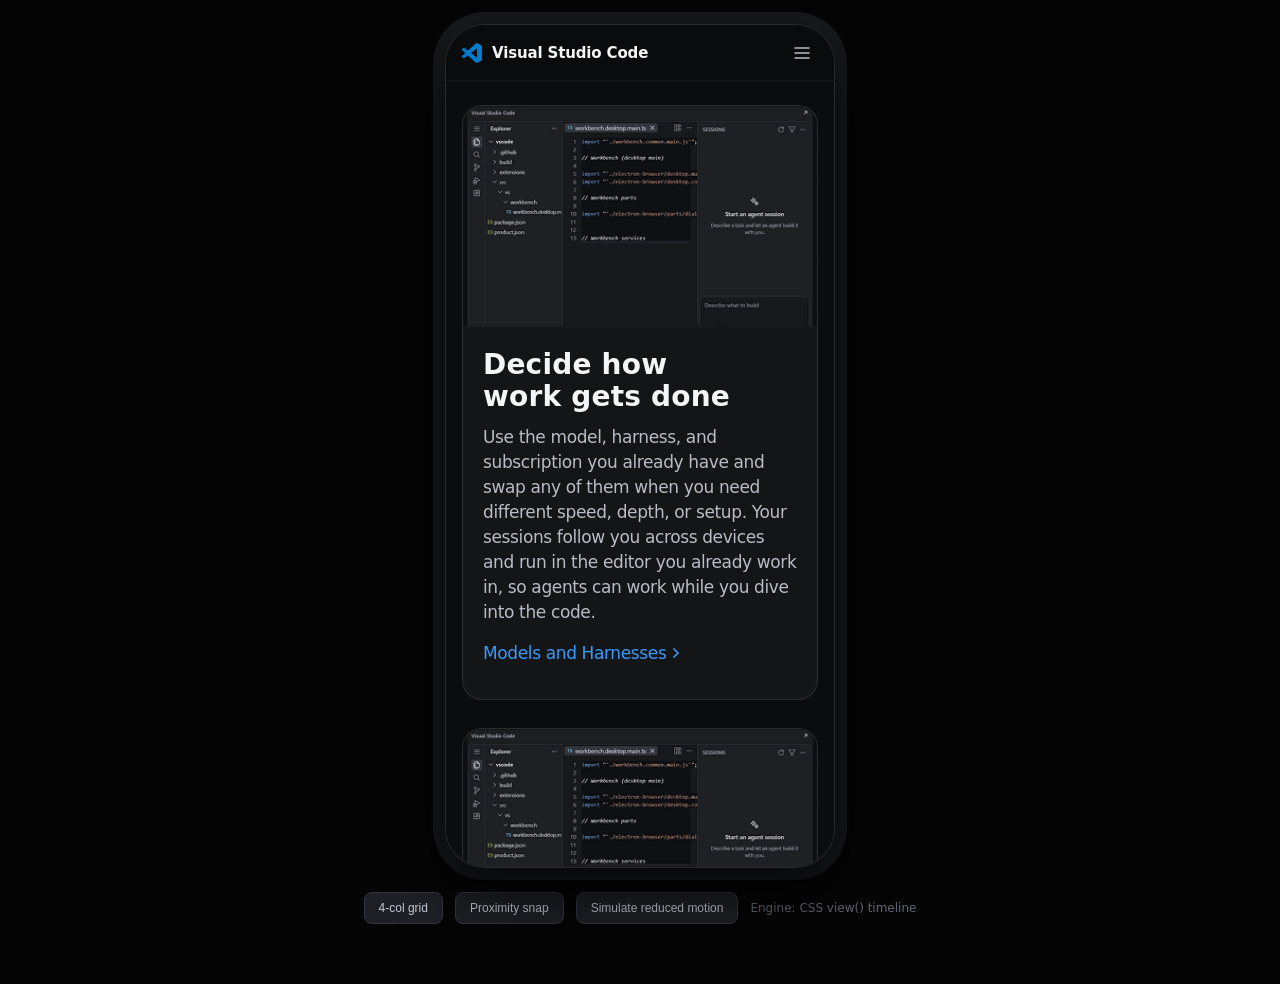
==== index.html @ 94168d84 "Scroll-focus pillars prototype: view() timeline image scale/fade, IO fallback, reduced-motion handli" ====
<!DOCTYPE html>
<html lang="en">
<head>
  <meta charset="UTF-8">
  <meta name="viewport" content="width=device-width, initial-scale=1.0">
  <title>VS Code Mobile — 3 Pillars (scroll focus)</title>
  <link rel="stylesheet" href="styles.css">
</head>
<body>
  <!-- 390 x 844 device preview. The frame itself is the scroll container so the
       view() timelines and proximity snap behave like they would on a phone. -->
  <div class="device-container">
    <div class="device-frame" id="deviceFrame" tabindex="0" role="region" aria-label="Mobile preview, scrollable">

      <header class="mobile-header">
        <div class="logo">
          <svg class="logo__mark" width="20" height="20" viewBox="0 0 20 20" fill="none" xmlns="http://www.w3.org/2000/svg" aria-hidden="true">
            <path fill-rule="evenodd" clip-rule="evenodd" d="M14.1824 19.8634C14.4974 19.9861 14.8566 19.9783 15.1745 19.8253L19.2922 17.8439C19.7248 17.6357 20 17.1978 20 16.7174V3.28266C20 2.80226 19.7249 2.36436 19.2922 2.15616L15.1745 0.174751C14.7572 -0.0260259 14.2689 0.0231519 13.9027 0.289389C13.8504 0.327422 13.8006 0.369886 13.7538 0.416682L5.87101 7.6083L2.43744 5.00193C2.11781 4.7593 1.67073 4.77918 1.37387 5.04922L0.272606 6.05098C-0.0905104 6.38129 -0.0909266 6.95255 0.271707 7.28339L3.24942 10L0.271707 12.7166C-0.0909266 13.0475 -0.0905104 13.6188 0.272606 13.9491L1.37387 14.9508C1.67073 15.2209 2.11781 15.2407 2.43744 14.9981L5.87101 12.3917L13.7538 19.5833C13.8785 19.7081 14.0249 19.8021 14.1824 19.8634ZM15.003 5.45979L9.02182 10L15.003 14.5402V5.45979Z" fill="#007ACC"/>
          </svg>
          <span class="logo__title">Visual Studio Code</span>
        </div>
        <button class="menu-toggle" aria-label="Toggle navigation menu">
          <svg width="20" height="20" viewBox="0 0 20 20" fill="none" aria-hidden="true">
            <path d="M3 5H17M3 10H17M3 15H17" stroke="currentColor" stroke-width="1.5" stroke-linecap="round"/>
          </svg>
        </button>
      </header>

      <main class="mobile-main">

        <section class="pillars-section" aria-labelledby="pillars-heading">
          <h1 id="pillars-heading" class="visually-hidden">Core pillars</h1>

          <div class="grid-overlay" id="gridOverlay" aria-hidden="true">
            <div class="grid-col"></div>
            <div class="grid-col"></div>
            <div class="grid-col"></div>
            <div class="grid-col"></div>
          </div>

          <div class="pillars-container">

            <!-- All content stays in the DOM and is never aria-hidden.
                 Scroll position only drives the visual emphasis (--focus). -->

            <article class="pillar-card" id="pillar-1">
              <figure class="pillar-card__media">
                <img src="assets/pillar-screenshot.png" alt="VS Code editor with the Explorer, an open TypeScript file, and the agent Sessions panel ready to start a session." loading="eager">
              </figure>
              <div class="pillar-card__body">
                <h2 class="pillar-card__title">Decide how work gets done</h2>
                <p class="pillar-card__subheading">
                  Use the model, harness, and subscription you already have and swap any of them when you need different speed, depth, or setup. Your sessions follow you across devices and run in the editor you already work in, so agents can work while you dive into the code.
                </p>
                <a class="pillar-card__cta" href="#">
                  <span>Models and Harnesses</span>
                  <svg width="12" height="12" viewBox="0 0 12 12" fill="none" aria-hidden="true">
                    <path d="M4 2L8 6L4 10" stroke="currentColor" stroke-width="1.75" stroke-linecap="round" stroke-linejoin="round"/>
                  </svg>
                </a>
              </div>
            </article>

            <article class="pillar-card" id="pillar-2">
              <figure class="pillar-card__media">
                <img src="assets/pillar-screenshot.png" alt="VS Code editor with the Explorer, an open TypeScript file, and the agent Sessions panel ready to start a session." loading="lazy">
              </figure>
              <div class="pillar-card__body">
                <h2 class="pillar-card__title">Scale what works</h2>
                <p class="pillar-card__subheading">
                  You don't have to run one session or one repo at a time. Orchestrate across sessions and repos to get through your backlog faster and jump into whichever one needs your input.
                </p>
                <a class="pillar-card__cta" href="#">
                  <span>Run agent sessions in parallel</span>
                  <svg width="12" height="12" viewBox="0 0 12 12" fill="none" aria-hidden="true">
                    <path d="M4 2L8 6L4 10" stroke="currentColor" stroke-width="1.75" stroke-linecap="round" stroke-linejoin="round"/>
                  </svg>
                </a>
              </div>
            </article>

            <article class="pillar-card" id="pillar-3">
              <figure class="pillar-card__media">
                <img src="assets/pillar-screenshot.png" alt="VS Code editor with the Explorer, an open TypeScript file, and the agent Sessions panel ready to start a session." loading="lazy">
              </figure>
              <div class="pillar-card__body">
                <h2 class="pillar-card__title">Build the system, not the solution</h2>
                <p class="pillar-card__subheading">
                  VS Code is yours to configure. Instructions, skills, custom agents, and hooks carry your team's standards into every session, while MCP servers connect agents to the systems you already use. Shape the whole development environment with extensions, languages, debuggers, and themes so it fits the way you work.
                </p>
                <a class="pillar-card__cta" href="#">
                  <span>Customizations</span>
                  <svg width="12" height="12" viewBox="0 0 12 12" fill="none" aria-hidden="true">
                    <path d="M4 2L8 6L4 10" stroke="currentColor" stroke-width="1.75" stroke-linecap="round" stroke-linejoin="round"/>
                  </svg>
                </a>
              </div>
            </article>

          </div>
        </section>

        <!-- Filler so the last card can reach the center of the viewport. -->
        <div class="scroll-tail" aria-hidden="true"></div>

      </main>

    </div>
  </div>

  <!-- Developer toolbar (not part of the design) -->
  <div class="dev-toolbar" aria-label="Prototype controls">
    <button id="toggleGridBtn" class="dev-btn" aria-pressed="false">4-col grid</button>
    <button id="toggleSnapBtn" class="dev-btn" aria-pressed="false">Proximity snap</button>
    <button id="toggleMotionBtn" class="dev-btn" aria-pressed="false">Simulate reduced motion</button>
    <button id="forceMotionBtn" class="dev-btn" aria-pressed="false" hidden>Force motion on (OS has reduce motion)</button>
    <span id="engineStatus" class="dev-status" role="status"></span>
  </div>

  <script src="script.js"></script>
</body>
</html>
---- styles.css ----
/* ------------------------------------------------------------------
   VS Code Mobile — 3 Pillars, scroll-focus variant
   Design: 390px mobile viewport, 4-column grid

   Interaction model
   - Normal vertical scrolling. No mandatory snap, nothing hijacked.
   - Title, copy and link are always fully visible.
   - The card image scales and fades to full as the card reaches the
     center of the viewport.
       Tier 1: CSS view() timeline (Chrome/Edge 115+, Safari 26+).
       Tier 2: IntersectionObserver toggles .is-in-view (Firefox).
   - prefers-reduced-motion: image always at full size, no animation.
   - Optional proximity snap (dev toggle): a card settles centered when
     the user stops near it. Never fights a fling, never traps content.
------------------------------------------------------------------ */

:root {
  --bg-color: #0b0c0e;
  --card-bg: rgba(255, 255, 255, 0.04);
  --card-border: rgba(255, 255, 255, 0.10);

  --text-primary: #f5f5f7;
  --text-secondary: #b8bcc6;
  --text-muted: #626773;
  --accent-blue: #007acc;
  --accent-blue-light: #3b99fc;

  --font-family: "SF Pro Text", "SF Pro Display", -apple-system, BlinkMacSystemFont, "Segoe UI Variable Text", "Segoe UI", system-ui, sans-serif;

  /* Apple small-breakpoint type ramp (<= 734px) */
  --type-headline-size: 32px;          /* typography-headline */
  --type-headline-lh: 1.125;
  --type-headline-ls: 0.004em;
  --type-headline-weight: 700;

  --type-headline-reduced-size: 28px;  /* typography-headline-reduced */
  --type-headline-reduced-lh: 1.14286;
  --type-headline-reduced-ls: 0.007em;

  --type-body-size: 17px;              /* typography-body */
  --type-body-lh: 1.47059;
  --type-body-ls: -0.022em;

  --type-cta-size: 17px;

  /* 390px grid spec */
  --frame-width: 390px;
  --frame-height: 844px;
  --header-height: 56px;
  --grid-margin: 16px;
  --grid-gutter: 12px;
  --grid-cols: 4;

  /* Image at rest (off-center) vs in focus (centered) */
  --media-scale-rest: 0.84;
  --media-opacity-rest: 0.35;
  --media-ease: cubic-bezier(0.22, 1, 0.36, 1);
}

* {
  box-sizing: border-box;
  margin: 0;
  padding: 0;
}

html, body {
  width: 100%;
  min-height: 100vh;
  background-color: #050506;
  font-family: var(--font-family);
  color: var(--text-primary);
  -webkit-font-smoothing: antialiased;
  -moz-osx-font-smoothing: grayscale;
}

body {
  display: flex;
  flex-direction: column;
  align-items: center;
  padding: 24px 0 60px 0;
}

.visually-hidden {
  position: absolute;
  width: 1px;
  height: 1px;
  padding: 0;
  margin: -1px;
  overflow: hidden;
  clip: rect(0 0 0 0);
  white-space: nowrap;
  border: 0;
}

/* ------------------------------------------------------------------
   Device frame = the scroll container
------------------------------------------------------------------ */

.device-container {
  display: flex;
  justify-content: center;
  width: 100%;
}

.device-frame {
  width: var(--frame-width);
  height: var(--frame-height);
  background-color: var(--bg-color);
  border: 1px solid rgba(255, 255, 255, 0.12);
  border-radius: 40px;
  box-shadow: 0 25px 60px rgba(0, 0, 0, 0.8), 0 0 0 12px #18191c;
  position: relative;
  overflow-x: hidden;
  overflow-y: auto;
  overscroll-behavior: contain;
  scroll-padding-top: var(--header-height);
  scrollbar-width: none;
}

.device-frame::-webkit-scrollbar {
  display: none;
}

.device-frame:focus-visible {
  outline: 3px solid var(--accent-blue-light);
  outline-offset: 4px;
}

/* Optional proximity snap (off by default) */
.device-frame.snap-on {
  scroll-snap-type: y proximity;
}

.device-frame.snap-on .pillar-card {
  scroll-snap-align: center;
}

/* Header */
.mobile-header {
  height: var(--header-height);
  padding: 0 var(--grid-margin);
  display: flex;
  align-items: center;
  justify-content: space-between;
  border-bottom: 1px solid rgba(255, 255, 255, 0.06);
  background: rgba(11, 12, 14, 0.85);
  backdrop-filter: blur(12px);
  -webkit-backdrop-filter: blur(12px);
  position: sticky;
  top: 0;
  z-index: 50;
}

.logo {
  display: flex;
  align-items: center;
  gap: 10px;
}

.logo__title {
  font-size: 15px;
  font-weight: 600;
  letter-spacing: -0.01em;
  color: var(--text-primary);
}

.menu-toggle {
  background: transparent;
  border: none;
  color: var(--text-secondary);
  cursor: pointer;
  padding: 6px;
  display: flex;
  align-items: center;
  justify-content: center;
  border-radius: 6px;
}

.menu-toggle:focus-visible {
  outline: 2px solid var(--accent-blue-light);
  outline-offset: 2px;
}

.mobile-main {
  padding: 24px 0 0 0;
}

/* Lets the last card reach the center of the viewport */
.scroll-tail {
  height: 200px;
}

/* ------------------------------------------------------------------
   Pillars section
------------------------------------------------------------------ */

.pillars-section {
  position: relative;
  width: 100%;
}

.pillars-container {
  display: grid;
  grid-template-columns: repeat(var(--grid-cols), 1fr);
  gap: 28px var(--grid-gutter);
  padding: 0 var(--grid-margin);
}

.grid-overlay {
  position: absolute;
  top: 0;
  bottom: 0;
  left: var(--grid-margin);
  right: var(--grid-margin);
  display: grid;
  grid-template-columns: repeat(var(--grid-cols), 1fr);
  gap: var(--grid-gutter);
  pointer-events: none;
  z-index: 100;
  opacity: 0;
  transition: opacity 0.2s ease;
}

.grid-overlay.is-visible {
  opacity: 1;
}

.grid-col {
  background: rgba(255, 0, 85, 0.08);
  border-left: 1px dashed rgba(255, 0, 85, 0.3);
  border-right: 1px dashed rgba(255, 0, 85, 0.3);
}

/* ------------------------------------------------------------------
   Pillar card. Nothing here is ever hidden from assistive tech.
------------------------------------------------------------------ */

.pillar-card {
  grid-column: span 4;
  background: var(--card-bg);
  border: 1px solid var(--card-border);
  border-radius: 20px;
  overflow: hidden;
}

.pillar-card__media {
  margin: 0;
  width: 100%;
  aspect-ratio: 16 / 10;
  overflow: hidden;
  background: #0e1013;
  border-bottom: 1px solid rgba(255, 255, 255, 0.06);
}

.pillar-card__media img {
  width: 100%;
  height: 100%;
  object-fit: cover;
  object-position: top center;
  display: block;
  transform-origin: center;
  will-change: transform, opacity;
}

.pillar-card__body {
  padding: 22px 20px 24px 20px;
  display: flex;
  flex-direction: column;
  gap: 12px;
}

/* Headline: Apple typography-headline-reduced at the small breakpoint */
.pillar-card__title {
  font-size: var(--type-headline-reduced-size);
  line-height: var(--type-headline-reduced-lh);
  letter-spacing: var(--type-headline-reduced-ls);
  font-weight: var(--type-headline-weight);
  color: var(--text-primary);
  text-wrap: balance;
}

/* Body: Apple typography-body */
.pillar-card__subheading {
  font-size: var(--type-body-size);
  line-height: var(--type-body-lh);
  letter-spacing: var(--type-body-ls);
  color: var(--text-secondary);
}

/* CTA: always fully visible */
.pillar-card__cta {
  display: inline-flex;
  align-items: center;
  gap: 4px;
  align-self: flex-start;
  font-size: var(--type-cta-size);
  line-height: var(--type-body-lh);
  letter-spacing: var(--type-body-ls);
  color: var(--accent-blue-light);
  text-decoration: none;
  min-height: 44px;
  margin-top: -6px;
}

.pillar-card__cta:hover {
  text-decoration: underline;
}

.pillar-card__cta:focus-visible {
  outline: 2px solid var(--accent-blue-light);
  outline-offset: 4px;
  border-radius: 4px;
}

.pillar-card__cta svg {
  transition: transform 0.2s ease;
}

.pillar-card__cta:hover svg {
  transform: translateX(2px);
}

/* ------------------------------------------------------------------
   Motion
   html.motion-reduced is set by script.js from prefers-reduced-motion
   (or the dev "Simulate" toggle) and cleared by the dev "Force motion"
   override. The @media block below is the no-JS safety net.
------------------------------------------------------------------ */

/* Tier 1: scroll-driven animation on the image, off the main thread.
   Progress spans the image's trip through the scrollport:
   0% enters from the bottom, ~50% centered, 100% leaves at the top. */
@supports (animation-timeline: view()) {
  html:not(.motion-reduced) .pillar-card__media img {
    animation: media-focus linear both;
    animation-timeline: view();
    animation-range: cover 0% cover 100%;
  }
}

@keyframes media-focus {
  0%   { transform: scale(var(--media-scale-rest)); opacity: var(--media-opacity-rest); }
  38%  { transform: scale(1); opacity: 1; }
  62%  { transform: scale(1); opacity: 1; }
  100% { transform: scale(var(--media-scale-rest)); opacity: var(--media-opacity-rest); }
}

/* Tier 2: IntersectionObserver toggles .is-in-view on the card */
@supports not (animation-timeline: view()) {
  html:not(.motion-reduced) .pillar-card__media img {
    transform: scale(var(--media-scale-rest));
    opacity: var(--media-opacity-rest);
    transition: transform 0.6s var(--media-ease), opacity 0.6s var(--media-ease);
  }

  html:not(.motion-reduced) .pillar-card.is-in-view .pillar-card__media img {
    transform: scale(1);
    opacity: 1;
  }
}

/* Reduced motion: full-size image, no animation (WCAG 2.3.3, C39) */
html.motion-reduced .pillar-card__media img {
  animation: none;
  transition: none;
  transform: none;
  opacity: 1;
}

@media (prefers-reduced-motion: reduce) {
  html:not(.force-motion) .pillar-card__media img {
    animation: none;
    transition: none;
    transform: none;
    opacity: 1;
  }
}

/* ------------------------------------------------------------------
   Developer toolbar
------------------------------------------------------------------ */

.dev-toolbar {
  margin-top: 24px;
  display: flex;
  flex-wrap: wrap;
  align-items: center;
  justify-content: center;
  gap: 12px;
  max-width: 640px;
}

.dev-btn {
  background: #1e2025;
  border: 1px solid #333742;
  color: #c5cbd8;
  padding: 8px 14px;
  border-radius: 8px;
  font-size: 12px;
  font-weight: 500;
  cursor: pointer;
  transition: all 0.2s ease;
}

.dev-btn:hover {
  background: #2b2f38;
  color: #fff;
  border-color: #4a5061;
}

.dev-btn:focus-visible {
  outline: 2px solid var(--accent-blue-light);
  outline-offset: 2px;
}

.dev-btn[aria-pressed="true"] {
  background: rgba(0, 122, 204, 0.2);
  border-color: var(--accent-blue);
  color: var(--accent-blue-light);
}

.dev-status {
  font-size: 12px;
  color: var(--text-muted);
}
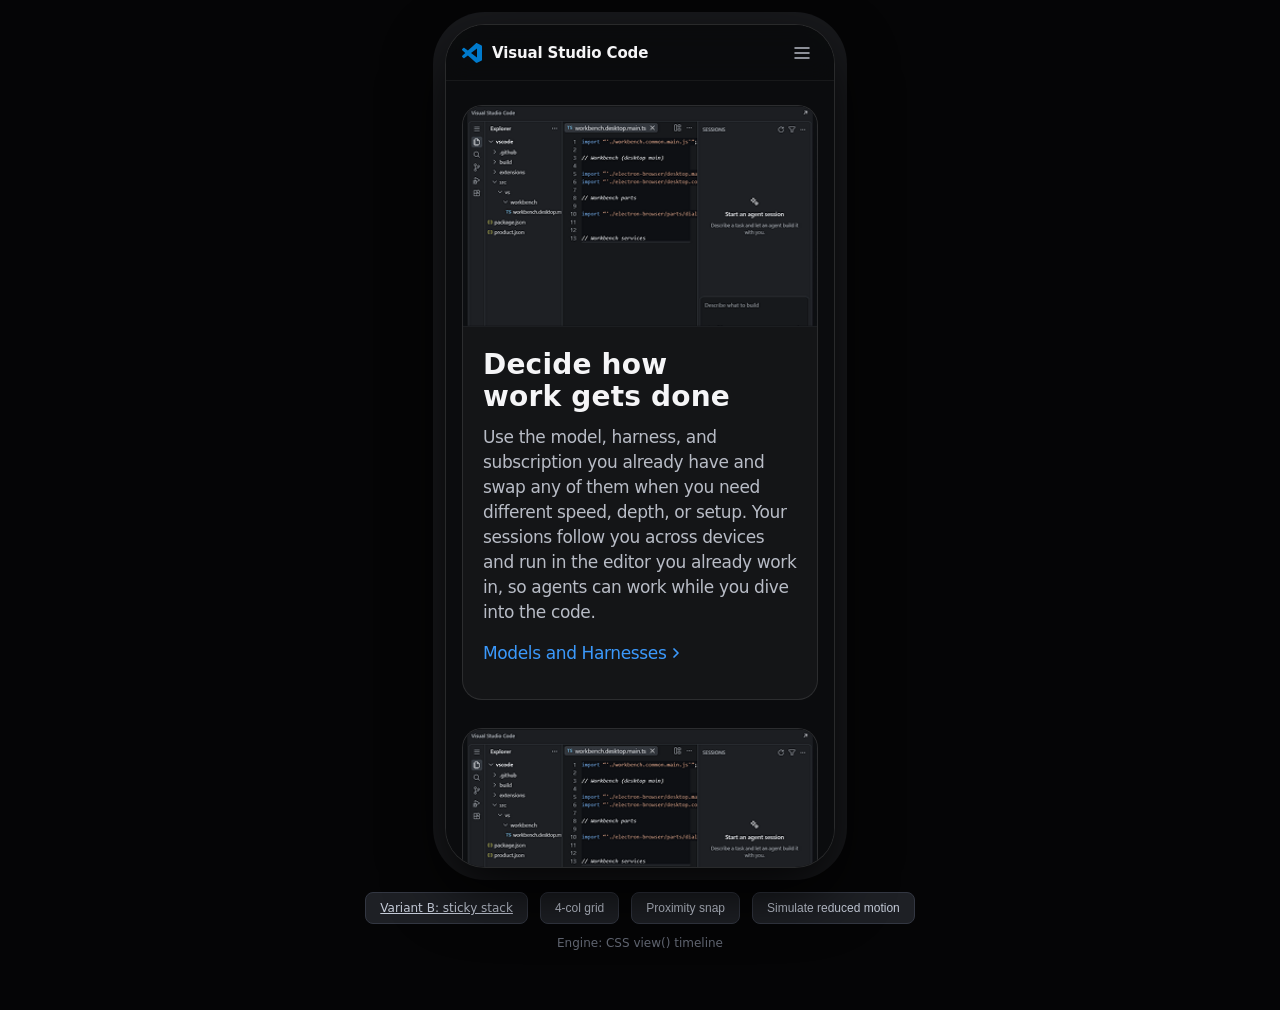
==== commit f898ff3d: "Add stack components and styles for dropdown functionality" ====
--- a/index.html
+++ b/index.html
@@ -110,6 +110,7 @@
 
   <!-- Developer toolbar (not part of the design) -->
   <div class="dev-toolbar" aria-label="Prototype controls">
+    <a class="dev-btn" href="stack.html">Variant B: sticky stack</a>
     <button id="toggleGridBtn" class="dev-btn" aria-pressed="false">4-col grid</button>
     <button id="toggleSnapBtn" class="dev-btn" aria-pressed="false">Proximity snap</button>
     <button id="toggleMotionBtn" class="dev-btn" aria-pressed="false">Simulate reduced motion</button>
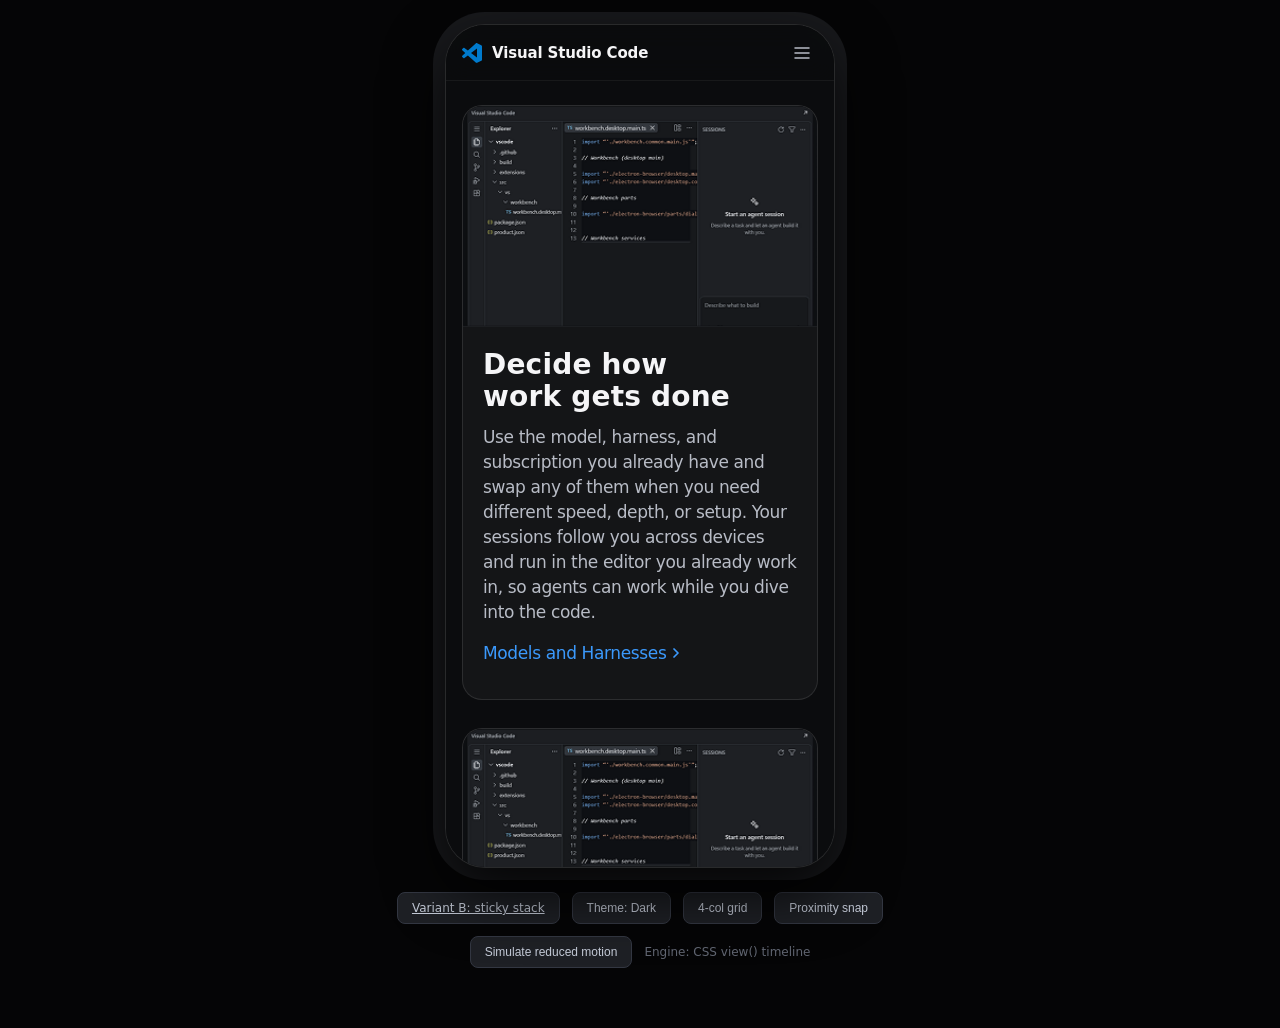
==== commit b11580ab: "Light theme: card-stack elevation model, per-card dim, header fade Rebuild the light-theme depth cue" ====
--- a/index.html
+++ b/index.html
@@ -45,7 +45,7 @@
 
             <article class="pillar-card" id="pillar-1">
               <figure class="pillar-card__media">
-                <img src="assets/pillar-screenshot.png" alt="VS Code editor with the Explorer, an open TypeScript file, and the agent Sessions panel ready to start a session." loading="eager">
+                <img src="assets/pillar-screenshot.png" data-src-dark="assets/pillar-screenshot.png" data-src-light="assets/pillar-screenshot-light.svg" alt="VS Code editor with the Explorer, an open TypeScript file, and the agent Sessions panel ready to start a session." loading="eager">
               </figure>
               <div class="pillar-card__body">
                 <h2 class="pillar-card__title">Decide how work gets done</h2>
@@ -63,7 +63,7 @@
 
             <article class="pillar-card" id="pillar-2">
               <figure class="pillar-card__media">
-                <img src="assets/pillar-screenshot.png" alt="VS Code editor with the Explorer, an open TypeScript file, and the agent Sessions panel ready to start a session." loading="lazy">
+                <img src="assets/pillar-screenshot.png" data-src-dark="assets/pillar-screenshot.png" data-src-light="assets/pillar-screenshot-light.svg" alt="VS Code editor with the Explorer, an open TypeScript file, and the agent Sessions panel ready to start a session." loading="lazy">
               </figure>
               <div class="pillar-card__body">
                 <h2 class="pillar-card__title">Scale what works</h2>
@@ -81,7 +81,7 @@
 
             <article class="pillar-card" id="pillar-3">
               <figure class="pillar-card__media">
-                <img src="assets/pillar-screenshot.png" alt="VS Code editor with the Explorer, an open TypeScript file, and the agent Sessions panel ready to start a session." loading="lazy">
+                <img src="assets/pillar-screenshot.png" data-src-dark="assets/pillar-screenshot.png" data-src-light="assets/pillar-screenshot-light.svg" alt="VS Code editor with the Explorer, an open TypeScript file, and the agent Sessions panel ready to start a session." loading="lazy">
               </figure>
               <div class="pillar-card__body">
                 <h2 class="pillar-card__title">Build the system, not the solution</h2>
@@ -111,6 +111,7 @@
   <!-- Developer toolbar (not part of the design) -->
   <div class="dev-toolbar" aria-label="Prototype controls">
     <a class="dev-btn" href="stack.html">Variant B: sticky stack</a>
+    <button id="toggleThemeBtn" class="dev-btn" aria-pressed="false">Theme: Dark</button>
     <button id="toggleGridBtn" class="dev-btn" aria-pressed="false">4-col grid</button>
     <button id="toggleSnapBtn" class="dev-btn" aria-pressed="false">Proximity snap</button>
     <button id="toggleMotionBtn" class="dev-btn" aria-pressed="false">Simulate reduced motion</button>
--- a/styles.css
+++ b/styles.css
@@ -18,6 +18,10 @@
   --bg-color: #0b0c0e;
   --card-bg: rgba(255, 255, 255, 0.04);
   --card-border: rgba(255, 255, 255, 0.10);
+  --header-bg: rgba(11, 12, 14, 0.85);
+  --header-border: rgba(255, 255, 255, 0.06);
+  --media-bg: #0e1013;
+  --media-border: rgba(255, 255, 255, 0.06);
 
   --text-primary: #f5f5f7;
   --text-secondary: #b8bcc6;
@@ -55,6 +59,27 @@
   --media-scale-rest: 0.84;
   --media-opacity-rest: 0.35;
   --media-ease: cubic-bezier(0.22, 1, 0.36, 1);
+}
+
+/* ------------------------------------------------------------------
+   Light theme (VS Code Light Modern, 2026) — scoped to the frame so
+   the dev canvas/toolbar stay on the constant dark chrome.
+------------------------------------------------------------------ */
+
+.device-frame[data-theme="light"] {
+  --bg-color: #f3f3f3;
+  --card-bg: #ffffff;
+  --card-border: rgba(0, 0, 0, 0.10);
+  --header-bg: rgba(255, 255, 255, 0.85);
+  --header-border: rgba(0, 0, 0, 0.06);
+  --media-bg: #ececec;
+  --media-border: rgba(0, 0, 0, 0.08);
+
+  --text-primary: #1f1f1f;
+  --text-secondary: #45474a;
+  --text-muted: #6f6f6f;
+  --accent-blue: #005fb8;
+  --accent-blue-light: #005fb8;
 }
 
 * {
@@ -142,8 +167,8 @@
   display: flex;
   align-items: center;
   justify-content: space-between;
-  border-bottom: 1px solid rgba(255, 255, 255, 0.06);
-  background: rgba(11, 12, 14, 0.85);
+  border-bottom: 1px solid var(--header-border);
+  background: var(--header-bg);
   backdrop-filter: blur(12px);
   -webkit-backdrop-filter: blur(12px);
   position: sticky;
@@ -248,8 +273,8 @@
   width: 100%;
   aspect-ratio: 16 / 10;
   overflow: hidden;
-  background: #0e1013;
-  border-bottom: 1px solid rgba(255, 255, 255, 0.06);
+  background: var(--media-bg);
+  border-bottom: 1px solid var(--media-border);
 }
 
 .pillar-card__media img {
